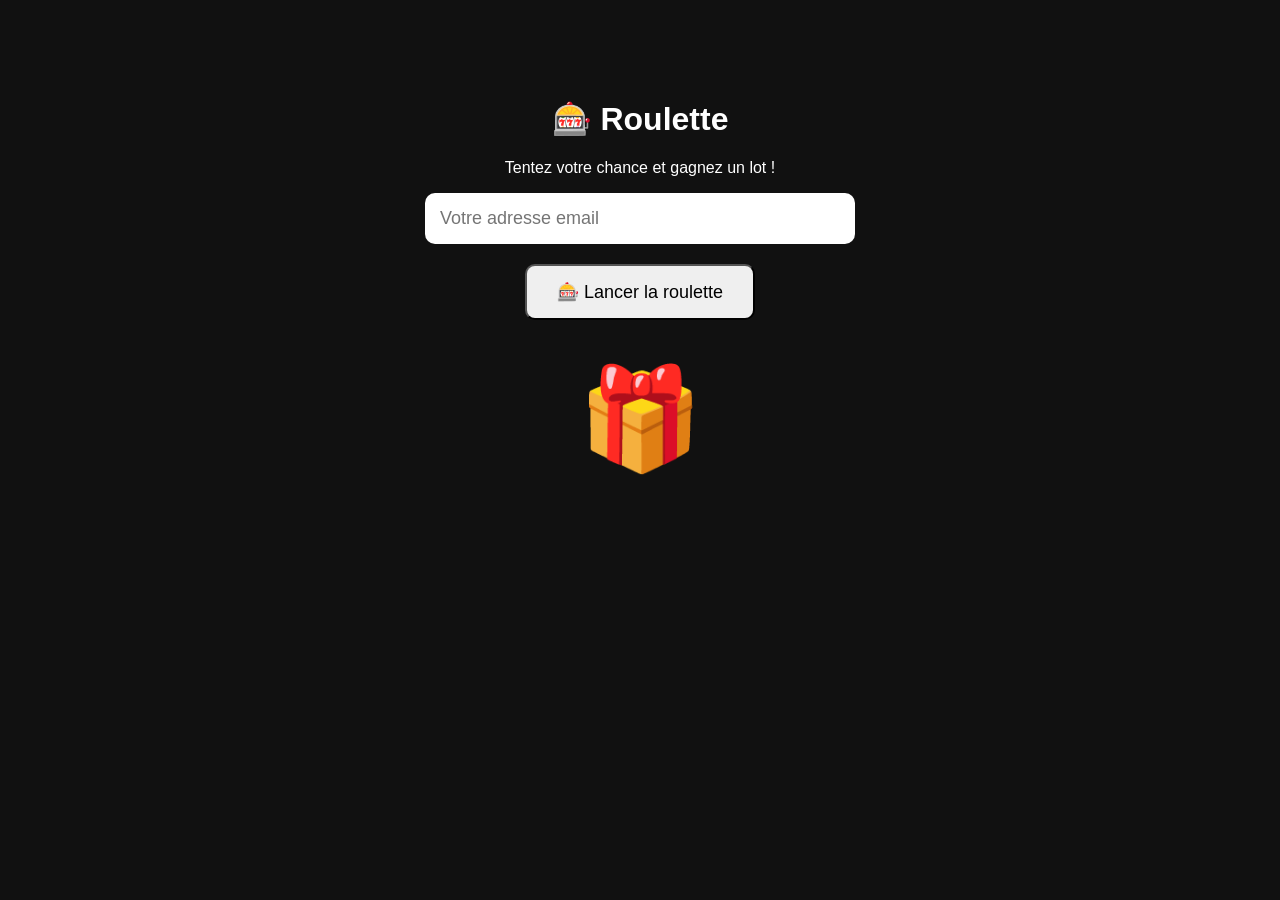
==== index.html @ 5a66bf5d "Add files via upload" ====
<!DOCTYPE html>
<html lang="fr">

<head>

<meta charset="UTF-8">
<meta name="viewport" content="width=device-width, initial-scale=1.0">

<title>Roulette</title>

<link rel="stylesheet" href="style.css">

</head>


<body>


<div class="container">


<h1>🎰 Roulette</h1>

<p>
Tentez votre chance et gagnez un lot !
</p>


<input 
id="email"
type="email"
placeholder="Votre adresse email"
>


<button onclick="play()">
🎰 Lancer la roulette
</button>


<div id="wheel">
🎁
</div>


<h2 id="result"></h2>


</div>



<script src="script.js"></script>

</body>

</html>
---- style.css ----
body {

font-family: Arial, sans-serif;

background:#111;

color:white;

text-align:center;

}


.container {

max-width:500px;

margin:100px auto;

}



input {

padding:15px;

width:80%;

font-size:18px;

border-radius:10px;

border:none;

}



button {

margin-top:20px;

padding:15px 30px;

font-size:18px;

border-radius:10px;

cursor:pointer;

}



#wheel {

margin:40px auto;

font-size:100px;

transition:1s;

}


#result {

font-size:30px;

}
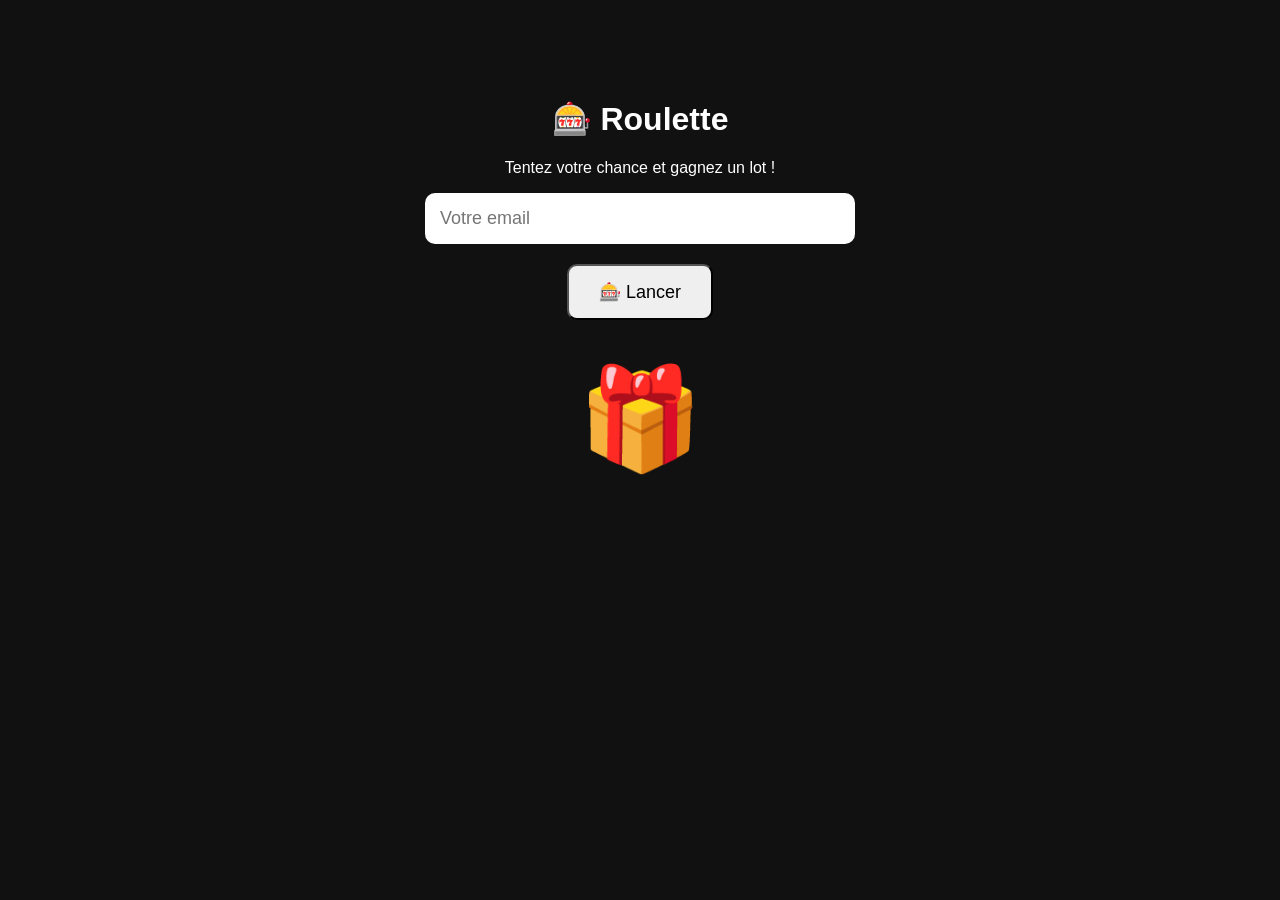
==== commit acbc1fe4: "Add files via upload" ====
--- a/index.html
+++ b/index.html
@@ -29,12 +29,11 @@
 <input 
 id="email"
 type="email"
-placeholder="Votre adresse email"
+placeholder="Votre email"
 >
 
-
 <button onclick="play()">
-🎰 Lancer la roulette
+🎰 Lancer
 </button>
 
 
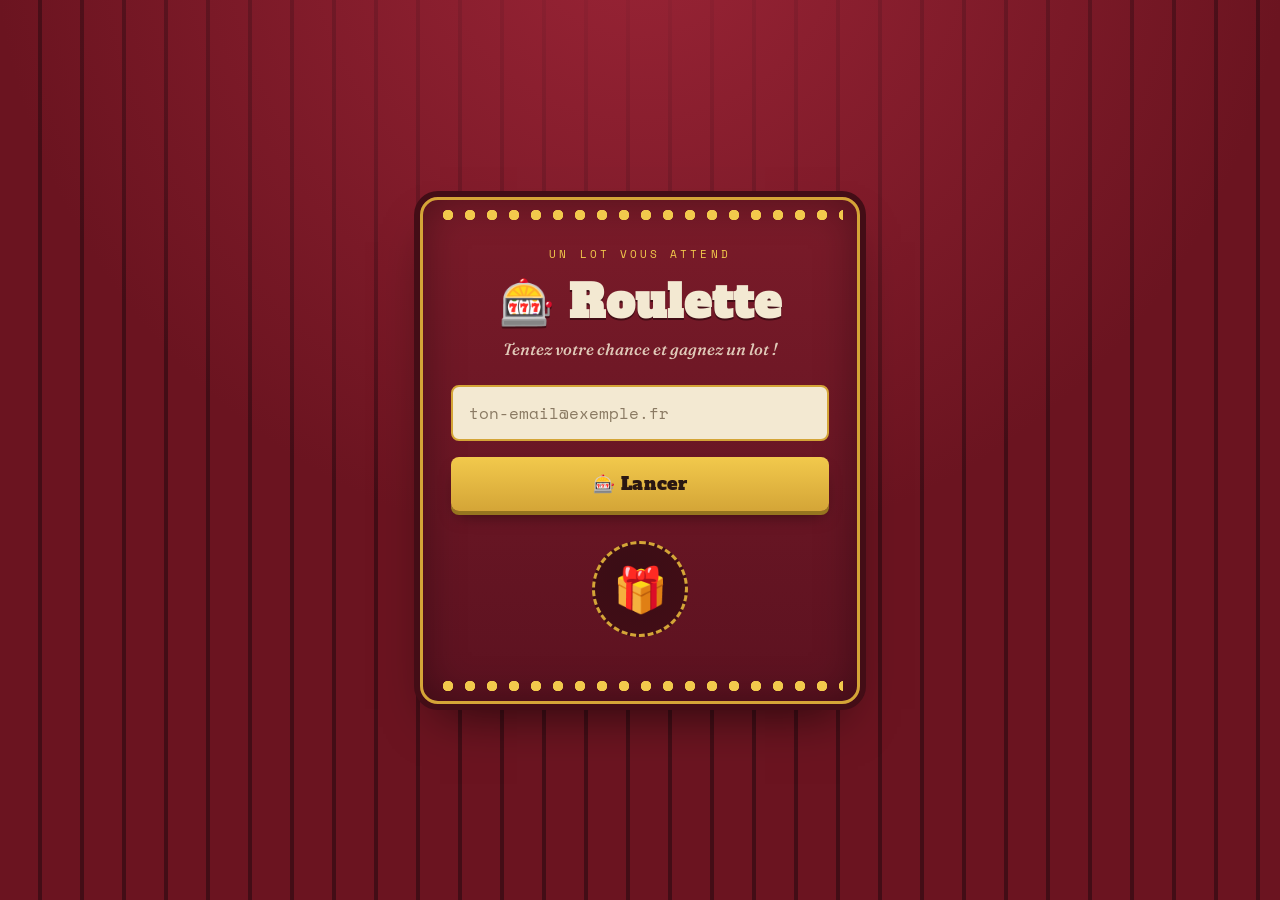
==== commit f2174af3: "Add files via upload" ====
--- a/index.html
+++ b/index.html
@@ -2,55 +2,44 @@
 <html lang="fr">
 
 <head>
-
 <meta charset="UTF-8">
 <meta name="viewport" content="width=device-width, initial-scale=1.0">
-
 <title>Roulette</title>
-
 <link rel="stylesheet" href="style.css">
-
 </head>
-
 
 <body>
 
-
 <div class="container">
 
+  <div class="marquee">
 
-<h1>🎰 Roulette</h1>
+    <span class="eyebrow">Un lot vous attend</span>
+    <h1>🎰 Roulette</h1>
+    <p class="tagline">Tentez votre chance et gagnez un lot !</p>
 
-<p>
-Tentez votre chance et gagnez un lot !
-</p>
+    <input
+      id="email"
+      type="email"
+      placeholder="ton-email@exemple.fr"
+      autocomplete="email"
+    >
 
+    <button class="btn-play" onclick="play()" id="playBtn">
+      🎰 Lancer
+    </button>
 
-<input 
-id="email"
-type="email"
-placeholder="Votre email"
->
+    <div id="wheel">🎁</div>
 
-<button onclick="play()">
-🎰 Lancer
-</button>
+    <div id="result-wrap">
+      <h2 id="result" style="display:none;"></h2>
+    </div>
 
-
-<div id="wheel">
-🎁
-</div>
-
-
-<h2 id="result"></h2>
-
+  </div>
 
 </div>
 
-
-
 <script src="script.js"></script>
-
 </body>
 
 </html>
--- a/style.css
+++ b/style.css
@@ -1,71 +1,198 @@
-body {
+@import url('https://fonts.googleapis.com/css2?family=Alfa+Slab+One&family=Fraunces:ital,opsz,wght@0,9..144,400;0,9..144,600;1,9..144,500&family=Space+Mono:wght@400;700&display=swap');
 
-font-family: Arial, sans-serif;
+:root{
+  --velvet: #6B1420;
+  --velvet-deep: #430D16;
+  --velvet-glow: #9A2436;
+  --gold: #D4A537;
+  --gold-bright: #F2C94C;
+  --cream: #F3E9D2;
+  --ink: #2A1712;
+  --win: #2F6F4F;
+  --lose: #A93226;
 
-background:#111;
-
-color:white;
-
-text-align:center;
-
+  --font-display: 'Alfa Slab One', system-ui, sans-serif;
+  --font-body: 'Fraunces', Georgia, serif;
+  --font-mono: 'Space Mono', 'Courier New', monospace;
 }
 
+*{ box-sizing: border-box; }
 
-.container {
-
-max-width:500px;
-
-margin:100px auto;
-
+body{
+  margin:0;
+  min-height:100vh;
+  display:flex;
+  align-items:center;
+  justify-content:center;
+  padding: 48px 20px;
+  color: var(--cream);
+  font-family: var(--font-body);
+  background:
+    radial-gradient(circle at 50% -10%, var(--velvet-glow), transparent 55%),
+    repeating-linear-gradient(90deg, var(--velvet) 0px, var(--velvet) 38px, var(--velvet-deep) 38px, var(--velvet-deep) 42px);
 }
 
-
-
-input {
-
-padding:15px;
-
-width:80%;
-
-font-size:18px;
-
-border-radius:10px;
-
-border:none;
-
+.container{
+  max-width: 440px;
+  width:100%;
 }
 
-
-
-button {
-
-margin-top:20px;
-
-padding:15px 30px;
-
-font-size:18px;
-
-border-radius:10px;
-
-cursor:pointer;
-
+/* ---------- Marquee frame ---------- */
+.marquee{
+  position:relative;
+  background: linear-gradient(180deg, #7A1B29, #5C1220);
+  border: 3px solid var(--gold);
+  border-radius: 18px;
+  padding: 40px 28px 32px;
+  text-align:center;
+  box-shadow:
+    0 0 0 6px var(--velvet-deep),
+    0 25px 50px -20px rgba(0,0,0,.7),
+    inset 0 0 40px rgba(0,0,0,.35);
 }
 
+.marquee::before,
+.marquee::after{
+  content:"";
+  position:absolute;
+  left:14px; right:14px;
+  height:10px;
+  background-image: radial-gradient(circle, var(--gold-bright) 42%, transparent 44%);
+  background-size: 22px 10px;
+  background-repeat: repeat-x;
+  animation: blink 1.6s infinite steps(2, jump-none);
+}
+.marquee::before{ top: 10px; }
+.marquee::after{ bottom: 10px; animation-delay:.8s; }
 
+@keyframes blink{ 50%{ opacity:.3; } }
 
-#wheel {
-
-margin:40px auto;
-
-font-size:100px;
-
-transition:1s;
-
+.eyebrow{
+  display:inline-block;
+  font-family: var(--font-mono);
+  font-size: 11px;
+  letter-spacing: .28em;
+  text-transform: uppercase;
+  color: var(--gold-bright);
+  margin: 6px 0 10px;
 }
 
+h1{
+  font-family: var(--font-display);
+  font-size: clamp(2.1rem, 6vw, 2.8rem);
+  margin: 0 0 6px;
+  color: var(--cream);
+  text-shadow: 0 2px 0 var(--velvet-deep);
+  letter-spacing: .02em;
+}
 
-#result {
+.tagline{
+  margin: 0 0 26px;
+  font-style: italic;
+  font-weight: 500;
+  color: rgba(243,233,210,.85);
+  font-size: 1.02rem;
+}
 
-font-size:30px;
+/* ---------- Form ---------- */
+#email{
+  width:100%;
+  padding: 14px 16px;
+  font-size: 16px;
+  font-family: var(--font-mono);
+  border-radius: 8px;
+  border: 2px solid var(--gold);
+  background: var(--cream);
+  color: var(--ink);
+  outline-offset: 3px;
+}
+#email::placeholder{ color: #8a7a63; }
+#email:focus-visible{ outline: 3px solid var(--gold-bright); }
 
+button{
+  font: inherit;
+  cursor:pointer;
+  border: none;
+  border-radius: 8px;
+}
+
+.btn-play{
+  margin-top: 16px;
+  width: 100%;
+  padding: 15px 20px;
+  font-family: var(--font-display);
+  font-size: 1.1rem;
+  letter-spacing: .03em;
+  color: var(--ink);
+  background: linear-gradient(180deg, var(--gold-bright), var(--gold));
+  box-shadow: 0 4px 0 #96751f, 0 10px 18px -8px rgba(0,0,0,.6);
+  transition: transform .12s ease, box-shadow .12s ease;
+}
+.btn-play:hover{ transform: translateY(-1px); }
+.btn-play:active{ transform: translateY(2px); box-shadow: 0 2px 0 #96751f; }
+.btn-play:disabled{ opacity:.6; cursor:not-allowed; transform:none; }
+.btn-play:focus-visible{ outline: 3px solid var(--cream); outline-offset: 3px; }
+
+/* ---------- Prize slot ---------- */
+#wheel{
+  margin: 30px auto 6px;
+  width: 96px;
+  height: 96px;
+  display:flex;
+  align-items:center;
+  justify-content:center;
+  font-size: 44px;
+  border-radius: 50%;
+  background: radial-gradient(circle at 35% 30%, #3a0d15, var(--velvet-deep));
+  border: 3px dashed var(--gold);
+}
+#wheel.spinning{
+  animation: spin .6s linear infinite;
+}
+@keyframes spin{ to{ transform: rotate(360deg); } }
+
+/* ---------- Result ticket ---------- */
+#result-wrap{
+  min-height: 10px;
+  margin-top: 22px;
+}
+
+.ticket{
+  position:relative;
+  background: var(--cream);
+  color: var(--ink);
+  border-radius: 10px;
+  padding: 16px 22px;
+  font-family: var(--font-mono);
+  font-size: 1.05rem;
+  text-align:center;
+  animation: ticket-in .35s ease-out;
+}
+.ticket::before,
+.ticket::after{
+  content:"";
+  position:absolute;
+  top:50%;
+  width:20px; height:20px;
+  border-radius:50%;
+  background: var(--velvet);
+  transform: translateY(-50%);
+}
+.ticket::before{ left:-10px; }
+.ticket::after{ right:-10px; }
+
+.ticket.win{ border-top: 4px dashed var(--win); }
+.ticket.lose{ border-top: 4px dashed var(--lose); }
+
+@keyframes ticket-in{
+  from{ opacity:0; transform: translateY(8px); }
+  to{ opacity:1; transform: translateY(0); }
+}
+
+@media (prefers-reduced-motion: reduce){
+  .marquee::before, .marquee::after, #wheel.spinning, .ticket{ animation:none; }
+}
+
+@media (max-width: 480px){
+  .marquee{ padding: 34px 18px 26px; }
 }
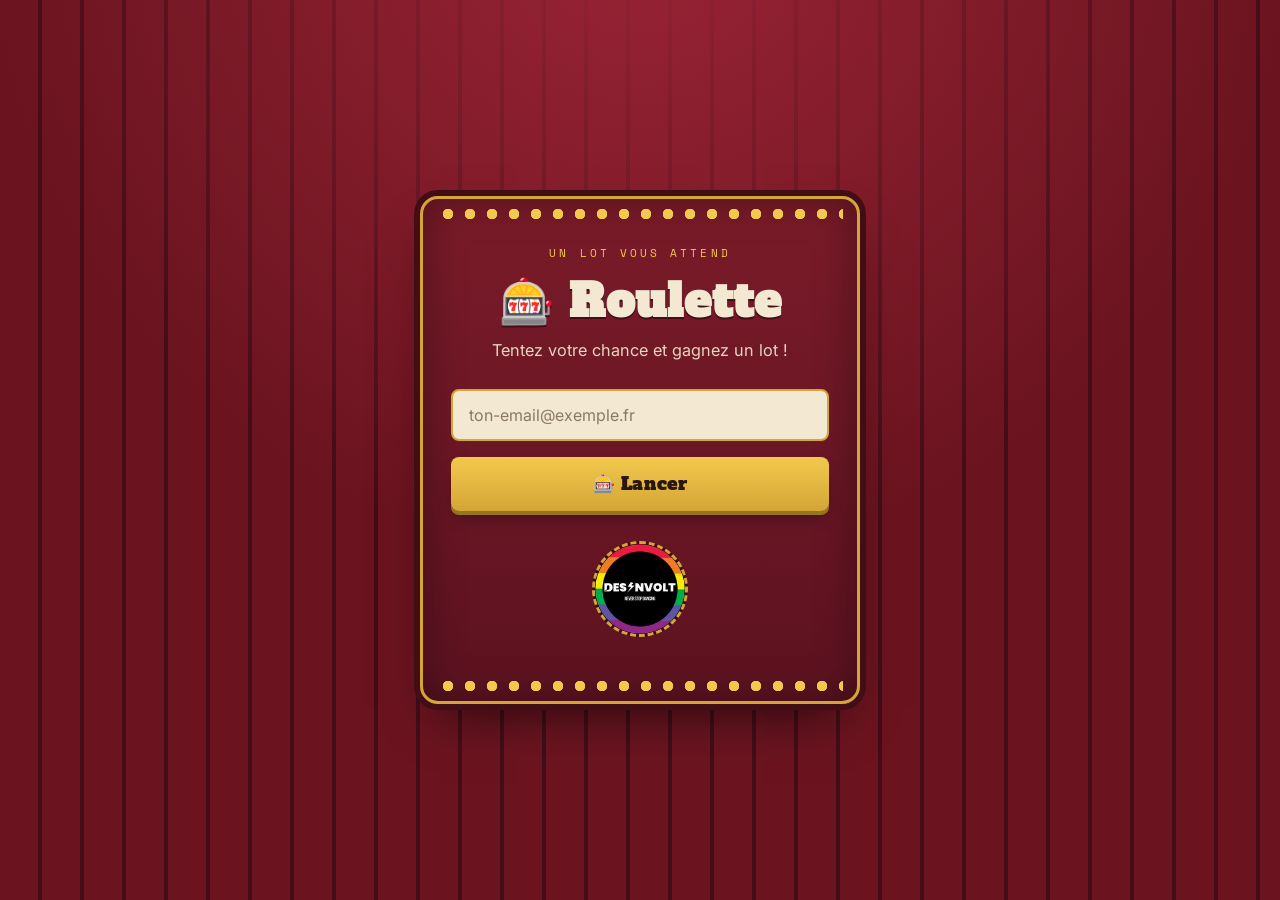
==== commit 60b79510: "Add files via upload" ====
--- a/index.html
+++ b/index.html
@@ -29,7 +29,9 @@
       🎰 Lancer
     </button>
 
-    <div id="wheel">🎁</div>
+    <div id="wheel">
+      <img src="LOGO.jpg" alt="le logo mon reuf">
+    </div>
 
     <div id="result-wrap">
       <h2 id="result" style="display:none;"></h2>
--- a/style.css
+++ b/style.css
@@ -1,4 +1,4 @@
-@import url('https://fonts.googleapis.com/css2?family=Alfa+Slab+One&family=Fraunces:ital,opsz,wght@0,9..144,400;0,9..144,600;1,9..144,500&family=Space+Mono:wght@400;700&display=swap');
+@import url('https://fonts.googleapis.com/css2?family=Alfa+Slab+One&family=Inter:wght@400;500;600;700&family=Space+Mono:wght@400;700&display=swap');
 
 :root{
   --velvet: #6B1420;
@@ -12,7 +12,7 @@
   --lose: #A93226;
 
   --font-display: 'Alfa Slab One', system-ui, sans-serif;
-  --font-body: 'Fraunces', Georgia, serif;
+  --font-body: 'Inter', system-ui, sans-serif;
   --font-mono: 'Space Mono', 'Courier New', monospace;
 }
 
@@ -88,10 +88,10 @@
 
 .tagline{
   margin: 0 0 26px;
-  font-style: italic;
-  font-weight: 500;
-  color: rgba(243,233,210,.85);
+  font-weight: 400;
+  color: rgba(243,233,210,.9);
   font-size: 1.02rem;
+  line-height: 1.5;
 }
 
 /* ---------- Form ---------- */
@@ -99,7 +99,7 @@
   width:100%;
   padding: 14px 16px;
   font-size: 16px;
-  font-family: var(--font-mono);
+  font-family: var(--font-body);
   border-radius: 8px;
   border: 2px solid var(--gold);
   background: var(--cream);
@@ -141,12 +141,20 @@
   display:flex;
   align-items:center;
   justify-content:center;
-  font-size: 44px;
+  overflow: hidden;
   border-radius: 50%;
   background: radial-gradient(circle at 35% 30%, #3a0d15, var(--velvet-deep));
   border: 3px dashed var(--gold);
 }
-#wheel.spinning{
+
+#wheel img{
+  width: 100%;
+  height: 100%;
+  object-fit: cover;
+  display: block;
+}
+
+#wheel.spinning img{
   animation: spin .6s linear infinite;
 }
 @keyframes spin{ to{ transform: rotate(360deg); } }
@@ -163,8 +171,9 @@
   color: var(--ink);
   border-radius: 10px;
   padding: 16px 22px;
-  font-family: var(--font-mono);
-  font-size: 1.05rem;
+  font-family: var(--font-body);
+  font-weight: 500;
+  font-size: 1.1rem;
   text-align:center;
   animation: ticket-in .35s ease-out;
 }
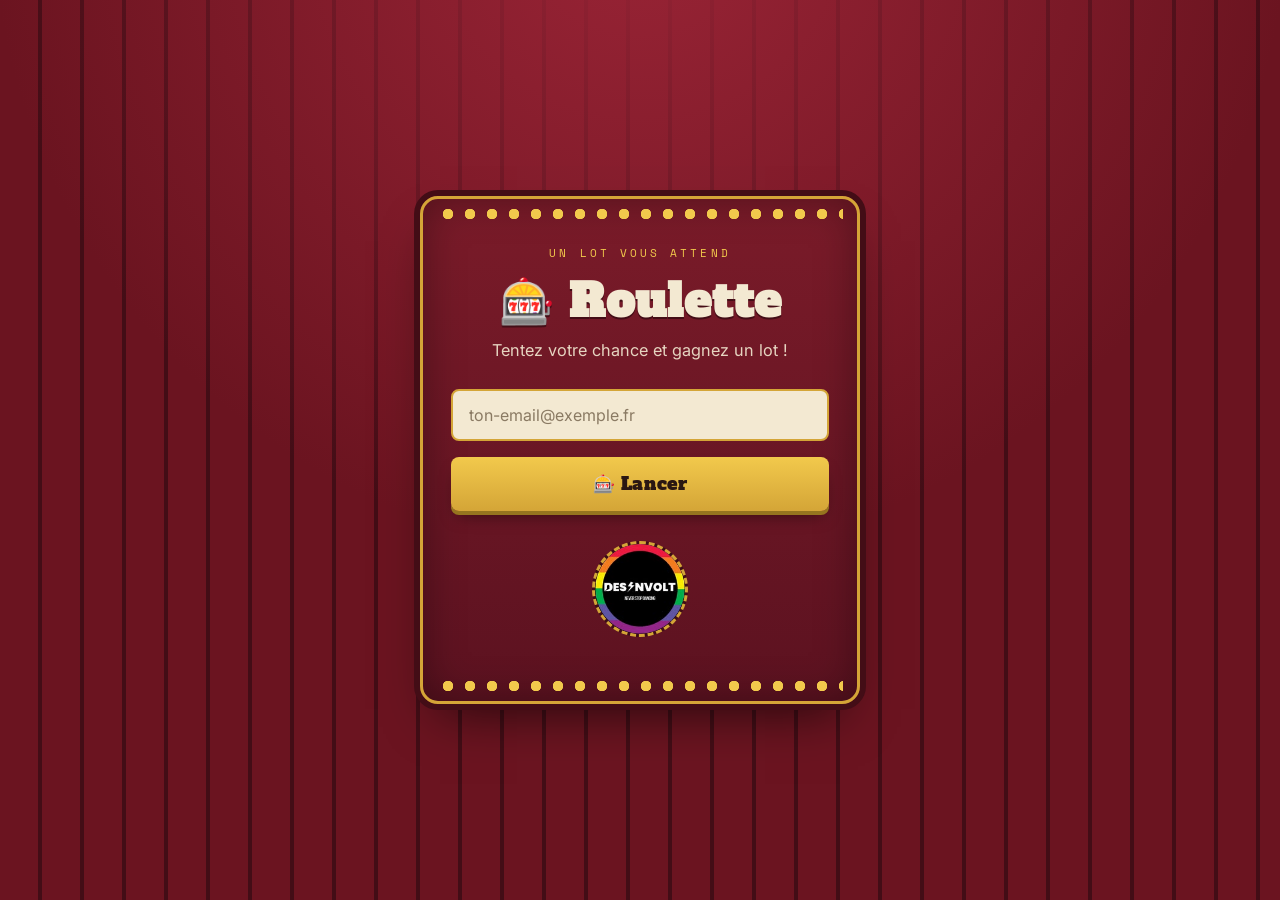
==== commit 9dee0d0f: "Add files via upload" ====
--- a/index.html
+++ b/index.html
@@ -30,7 +30,7 @@
     </button>
 
     <div id="wheel">
-      <img src="LOGO.jpg" alt="le logo mon reuf">
+      <img src="LOGO.png" alt="le logo mon reuf">
     </div>
 
     <div id="result-wrap">
